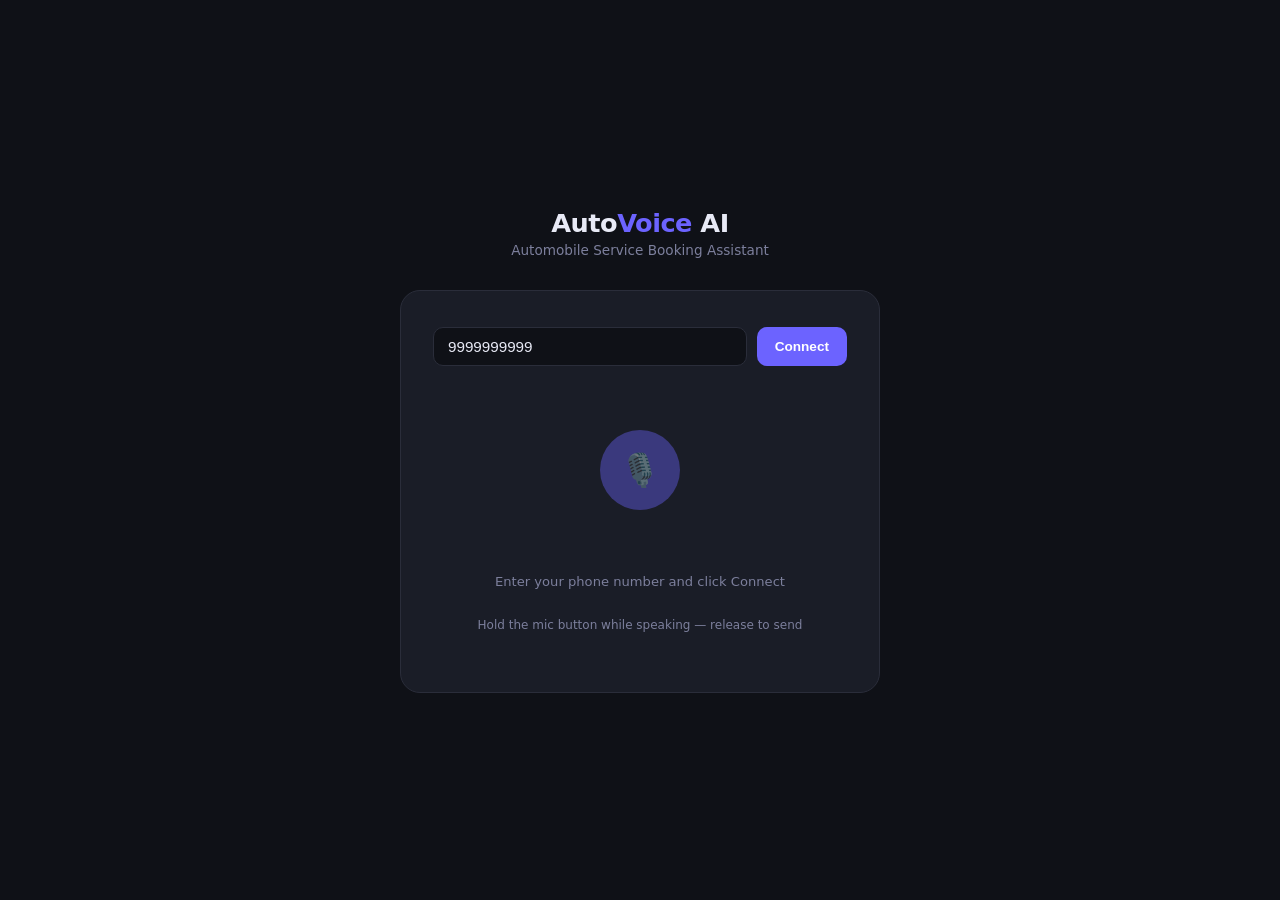
==== static/index.html @ a2e18105 "sample interface for testing" ====
<!DOCTYPE html>
<html lang="en">
<head>
  <meta charset="UTF-8" />
  <meta name="viewport" content="width=device-width, initial-scale=1.0" />
  <title>AutoVoice AI — Service Booking</title>
  <style>
    *, *::before, *::after { box-sizing: border-box; margin: 0; padding: 0; }

    :root {
      --bg: #0f1117;
      --card: #1a1d27;
      --border: #2a2d3a;
      --accent: #6c63ff;
      --accent2: #ff6b6b;
      --text: #e8eaf6;
      --muted: #7c7f9c;
      --green: #4caf82;
      --wave: #6c63ff;
    }

    body {
      font-family: 'Segoe UI', system-ui, sans-serif;
      background: var(--bg);
      color: var(--text);
      min-height: 100vh;
      display: flex;
      flex-direction: column;
      align-items: center;
      justify-content: center;
      padding: 20px;
    }

    h1 {
      font-size: 1.6rem;
      font-weight: 700;
      letter-spacing: -0.5px;
      margin-bottom: 4px;
    }
    h1 span { color: var(--accent); }

    .subtitle { color: var(--muted); font-size: 0.85rem; margin-bottom: 32px; }

    .card {
      background: var(--card);
      border: 1px solid var(--border);
      border-radius: 20px;
      padding: 36px 32px;
      width: 100%;
      max-width: 480px;
      display: flex;
      flex-direction: column;
      align-items: center;
      gap: 24px;
    }

    /* Phone input */
    .phone-row {
      display: flex;
      gap: 10px;
      width: 100%;
    }
    .phone-row input {
      flex: 1;
      background: var(--bg);
      border: 1px solid var(--border);
      border-radius: 10px;
      color: var(--text);
      font-size: 0.95rem;
      padding: 10px 14px;
      outline: none;
      transition: border-color .2s;
    }
    .phone-row input:focus { border-color: var(--accent); }
    .phone-row button {
      background: var(--accent);
      color: #fff;
      border: none;
      border-radius: 10px;
      padding: 10px 18px;
      font-size: 0.85rem;
      font-weight: 600;
      cursor: pointer;
      transition: opacity .2s;
    }
    .phone-row button:hover { opacity: 0.85; }

    /* Visualizer */
    .visualizer-wrap {
      position: relative;
      width: 160px;
      height: 160px;
    }
    canvas#viz {
      border-radius: 50%;
      display: block;
    }

    /* Big mic button */
    #mic-btn {
      width: 80px;
      height: 80px;
      border-radius: 50%;
      border: none;
      background: var(--accent);
      color: #fff;
      font-size: 2rem;
      cursor: pointer;
      position: absolute;
      top: 50%;
      left: 50%;
      transform: translate(-50%, -50%);
      display: flex;
      align-items: center;
      justify-content: center;
      box-shadow: 0 0 0 0 rgba(108,99,255,.4);
      transition: background .2s, box-shadow .2s;
      z-index: 2;
    }
    #mic-btn.recording {
      background: var(--accent2);
      animation: pulse 1.2s infinite;
    }
    #mic-btn.playing { background: var(--green); }
    #mic-btn:disabled { opacity: 0.4; cursor: default; animation: none; }

    @keyframes pulse {
      0%   { box-shadow: 0 0 0 0 rgba(255,107,107,.5); }
      70%  { box-shadow: 0 0 0 18px rgba(255,107,107,0); }
      100% { box-shadow: 0 0 0 0 rgba(255,107,107,0); }
    }

    /* Status */
    #status {
      font-size: 0.82rem;
      color: var(--muted);
      min-height: 20px;
      text-align: center;
    }
    #status.active { color: var(--accent); }
    #status.error  { color: var(--accent2); }

    /* Transcript / log */
    #log {
      width: 100%;
      max-height: 220px;
      overflow-y: auto;
      display: flex;
      flex-direction: column;
      gap: 8px;
      padding: 0 2px;
    }
    .msg {
      font-size: 0.85rem;
      line-height: 1.45;
      padding: 8px 12px;
      border-radius: 10px;
      max-width: 90%;
      word-break: break-word;
    }
    .msg.user {
      background: rgba(108,99,255,.18);
      border: 1px solid rgba(108,99,255,.3);
      align-self: flex-end;
    }
    .msg.agent {
      background: rgba(255,255,255,.05);
      border: 1px solid var(--border);
      align-self: flex-start;
    }
    .msg .label {
      font-size: 0.7rem;
      font-weight: 700;
      text-transform: uppercase;
      letter-spacing: .04em;
      color: var(--muted);
      margin-bottom: 2px;
    }

    /* Hold hint */
    .hint {
      font-size: 0.75rem;
      color: var(--muted);
      text-align: center;
    }

    /* Scrollbar */
    #log::-webkit-scrollbar { width: 4px; }
    #log::-webkit-scrollbar-thumb { background: var(--border); border-radius: 2px; }
  </style>
</head>
<body>
  <h1>Auto<span>Voice</span> AI</h1>
  <p class="subtitle">Automobile Service Booking Assistant</p>

  <div class="card">
    <div class="phone-row">
      <input id="phone-input" type="tel" placeholder="Your phone number" value="9999999999" />
      <button id="connect-btn">Connect</button>
    </div>

    <div class="visualizer-wrap">
      <canvas id="viz" width="160" height="160"></canvas>
      <button id="mic-btn" disabled title="Hold to speak">🎙️</button>
    </div>

    <div id="status">Enter your phone number and click Connect</div>
    <p class="hint">Hold the mic button while speaking — release to send</p>

    <div id="log"></div>
  </div>

<script>
// ────────────────────────────────────────────────────────────────────────────
// Config
// ────────────────────────────────────────────────────────────────────────────
const SAMPLE_RATE   = 24000;   // must match Deepgram output
const CHANNELS      = 1;
const BIT_DEPTH     = 16;      // signed 16-bit PCM little-endian
const END_OF_RESPONSE = new Uint8Array([0xFF, 0xFE]);

// ────────────────────────────────────────────────────────────────────────────
// DOM refs
// ────────────────────────────────────────────────────────────────────────────
const phoneInput  = document.getElementById('phone-input');
const connectBtn  = document.getElementById('connect-btn');
const micBtn      = document.getElementById('mic-btn');
const statusEl    = document.getElementById('status');
const logEl       = document.getElementById('log');
const vizCanvas   = document.getElementById('viz');
const ctx2d       = vizCanvas.getContext('2d');

// ────────────────────────────────────────────────────────────────────────────
// State
// ────────────────────────────────────────────────────────────────────────────
let ws             = null;
let mediaRecorder  = null;
let audioCtx       = null;
let analyser       = null;
let vizRaf         = null;
let pcmQueue       = [];       // ArrayBuffers of incoming PCM
let isPlaying      = false;
let nextPlayTime   = 0;
let streamDone     = false;
let chunksReceived = 0;

// ────────────────────────────────────────────────────────────────────────────
// Status helper
// ────────────────────────────────────────────────────────────────────────────
function setStatus(msg, cls = '') {
  statusEl.textContent = msg;
  statusEl.className   = cls;
}

function addMessage(role, text) {
  const wrap = document.createElement('div');
  wrap.className = `msg ${role}`;
  wrap.innerHTML = `<div class="label">${role === 'user' ? 'You' : 'Agent'}</div>${text}`;
  logEl.appendChild(wrap);
  logEl.scrollTop = logEl.scrollHeight;
}

// ────────────────────────────────────────────────────────────────────────────
// Visualizer (mic input)
// ────────────────────────────────────────────────────────────────────────────
function startViz(stream) {
  if (!audioCtx) audioCtx = new (window.AudioContext || window.webkitAudioContext)({ sampleRate: SAMPLE_RATE });
  analyser = audioCtx.createAnalyser();
  analyser.fftSize = 256;
  const src = audioCtx.createMediaStreamSource(stream);
  src.connect(analyser);
  drawViz();
}

function stopViz() {
  cancelAnimationFrame(vizRaf);
  ctx2d.clearRect(0, 0, 160, 160);
}

function drawViz() {
  vizRaf = requestAnimationFrame(drawViz);
  const data = new Uint8Array(analyser.frequencyBinCount);
  analyser.getByteFrequencyData(data);

  ctx2d.clearRect(0, 0, 160, 160);
  const cx = 80, cy = 80, r = 36;
  const barCount = 48;
  for (let i = 0; i < barCount; i++) {
    const val   = data[Math.floor(i * data.length / barCount)] / 255;
    const angle = (i / barCount) * Math.PI * 2 - Math.PI / 2;
    const inner = r;
    const outer = r + val * 28 + 4;
    const alpha = 0.4 + val * 0.6;
    ctx2d.strokeStyle = `rgba(108,99,255,${alpha})`;
    ctx2d.lineWidth   = 2.5;
    ctx2d.beginPath();
    ctx2d.moveTo(cx + Math.cos(angle) * inner, cy + Math.sin(angle) * inner);
    ctx2d.lineTo(cx + Math.cos(angle) * outer, cy + Math.sin(angle) * outer);
    ctx2d.stroke();
  }
}

// ────────────────────────────────────────────────────────────────────────────
// PCM playback queue
// ────────────────────────────────────────────────────────────────────────────
function ensureAudioCtx() {
  if (!audioCtx || audioCtx.state === 'closed') {
    audioCtx = new (window.AudioContext || window.webkitAudioContext)({ sampleRate: SAMPLE_RATE });
  }
  if (audioCtx.state === 'suspended') audioCtx.resume();
}

function enqueuePCM(arrayBuffer) {
  pcmQueue.push(arrayBuffer);
  if (!isPlaying) drainQueue();
}

function drainQueue() {
  if (pcmQueue.length === 0) {
    if (streamDone) {
      isPlaying = false;
      micBtn.classList.remove('playing');
      micBtn.disabled = false;
      setStatus('Ready — hold mic to speak', 'active');
    }
    return;
  }

  isPlaying = true;
  micBtn.classList.add('playing');
  micBtn.disabled = true;

  const raw = pcmQueue.shift();
  // raw PCM: signed 16-bit LE mono @ SAMPLE_RATE
  const samples = new Int16Array(raw);
  const floats  = new Float32Array(samples.length);
  for (let i = 0; i < samples.length; i++) floats[i] = samples[i] / 32768;

  const buf = audioCtx.createBuffer(1, floats.length, SAMPLE_RATE);
  buf.getChannelData(0).set(floats);

  const src = audioCtx.createBufferSource();
  src.buffer = buf;
  src.connect(audioCtx.destination);

  const startAt = Math.max(audioCtx.currentTime, nextPlayTime);
  src.start(startAt);
  nextPlayTime = startAt + buf.duration;

  src.onended = drainQueue;
}

function isEOR(data) {
  if (data.byteLength !== 2) return false;
  const v = new Uint8Array(data);
  return v[0] === 0xFF && v[1] === 0xFE;
}

// ────────────────────────────────────────────────────────────────────────────
// WebSocket
// ────────────────────────────────────────────────────────────────────────────
function connect(phone) {
  const proto = location.protocol === 'https:' ? 'wss' : 'ws';
  ws = new WebSocket(`${proto}://${location.host}/ws/${encodeURIComponent(phone)}`);
  ws.binaryType = 'arraybuffer';

  ws.onopen = () => {
    setStatus('Connected — hold mic to speak', 'active');
    micBtn.disabled = false;
    connectBtn.textContent = 'Disconnect';
    connectBtn.onclick = disconnect;
  };

  ws.onmessage = (ev) => {
    if (isEOR(ev.data)) {
      streamDone = true;
      drainQueue();   // flush remaining queue when stream is done
      return;
    }
    ensureAudioCtx();
    chunksReceived++;
    if (chunksReceived === 1) {
      nextPlayTime = 0;  // reset for fresh response
      micBtn.classList.add('playing');
    }
    enqueuePCM(ev.data);
  };

  ws.onerror = (e) => { setStatus('Connection error', 'error'); };
  ws.onclose = () => {
    setStatus('Disconnected');
    micBtn.disabled = true;
    connectBtn.textContent = 'Connect';
    connectBtn.onclick = () => handleConnect();
    ws = null;
  };
}

function disconnect() {
  if (mediaRecorder) { mediaRecorder.stop(); mediaRecorder = null; }
  if (micStream)     { micStream.getTracks().forEach(t => t.stop()); micStream = null; }
  stopViz();
  if (ws) ws.close();
}

// ────────────────────────────────────────────────────────────────────────────
// Mic stream — kept alive across utterances so getUserMedia only fires once,
// but a NEW MediaRecorder is created per utterance. This guarantees every
// recording starts with a fresh EBML/WebM container header (the first ~2 KB
// chunk from MediaRecorder) so Groq Whisper can always identify the codec.
// ────────────────────────────────────────────────────────────────────────────
let micStream = null;  // persistent MediaStream (opened on first hold)

async function ensureMicStream() {
  if (micStream && micStream.active) return micStream;
  micStream = await navigator.mediaDevices.getUserMedia({ audio: true, video: false });
  startViz(micStream);
  return micStream;
}

async function startRecording() {
  if (!ws || ws.readyState !== WebSocket.OPEN) return;

  try {
    const stream = await ensureMicStream();

    const mimeType = MediaRecorder.isTypeSupported('audio/webm;codecs=opus')
      ? 'audio/webm;codecs=opus'
      : 'audio/webm';

    // Fresh MediaRecorder every utterance → always emits EBML header in chunk 0
    mediaRecorder = new MediaRecorder(stream, { mimeType, bitsPerSecond: 64000 });
    mediaRecorder.ondataavailable = (ev) => {
      if (ev.data.size > 0 && ws && ws.readyState === WebSocket.OPEN) {
        ws.send(ev.data);
      }
    };
    mediaRecorder.start(100);  // 100ms chunks for low latency

    micBtn.classList.add('recording');
    setStatus('Recording… release to send', 'active');
  } catch (e) {
    setStatus('Mic access denied', 'error');
    console.error(e);
  }
}

function stopRecording() {
  if (!mediaRecorder) return;

  // Stop the recorder but keep micStream alive for the next utterance
  mediaRecorder.stop();
  mediaRecorder = null;
  micBtn.classList.remove('recording');

  // Send end-of-utterance signal
  if (ws && ws.readyState === WebSocket.OPEN) {
    ws.send(new Uint8Array([0x00]).buffer);
    setStatus('Processing…', 'active');
    micBtn.disabled = true;

    // Reset playback state for new response
    streamDone = false;
    chunksReceived = 0;
    isPlaying = false;
    pcmQueue = [];
  }
}

// ────────────────────────────────────────────────────────────────────────────
// Event wiring
// ────────────────────────────────────────────────────────────────────────────
function handleConnect() {
  const phone = phoneInput.value.trim();
  if (!phone) { setStatus('Please enter a phone number', 'error'); return; }
  connect(phone);
}

connectBtn.onclick = handleConnect;
phoneInput.addEventListener('keydown', (e) => { if (e.key === 'Enter') handleConnect(); });

// Hold-to-talk
micBtn.addEventListener('mousedown',  startRecording);
micBtn.addEventListener('mouseup',    stopRecording);
micBtn.addEventListener('mouseleave', stopRecording);
micBtn.addEventListener('touchstart', (e) => { e.preventDefault(); startRecording(); });
micBtn.addEventListener('touchend',   (e) => { e.preventDefault(); stopRecording();  });
</script>
</body>
</html>
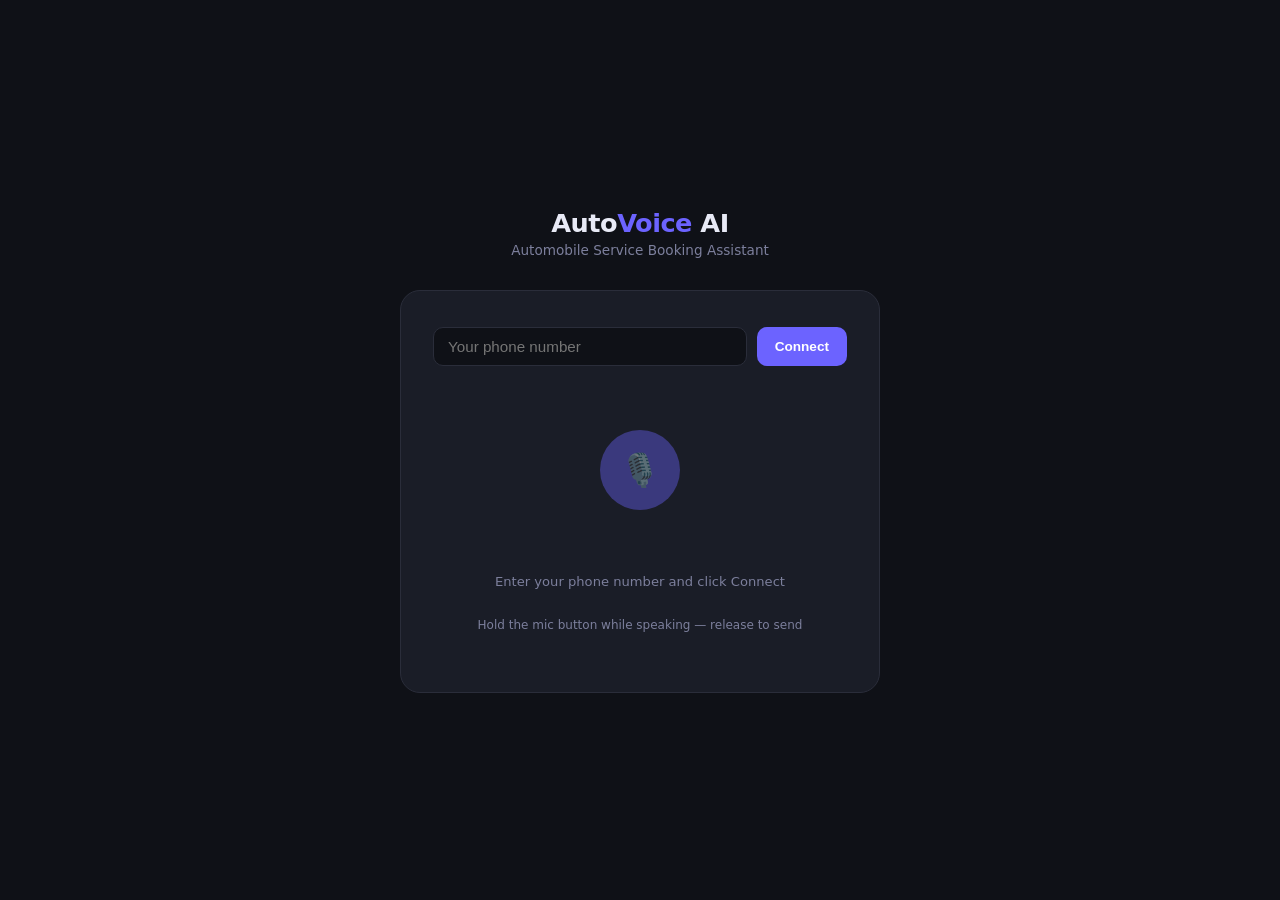
==== commit f0710e5c: "updated interface" ====
--- a/static/index.html
+++ b/static/index.html
@@ -4,6 +4,7 @@
   <meta charset="UTF-8" />
   <meta name="viewport" content="width=device-width, initial-scale=1.0" />
   <title>AutoVoice AI — Service Booking</title>
+  <link rel="icon" href="/favicon.ico" type="image/x-icon" />
   <style>
     *, *::before, *::after { box-sizing: border-box; margin: 0; padding: 0; }
 
@@ -195,7 +196,7 @@
 
   <div class="card">
     <div class="phone-row">
-      <input id="phone-input" type="tel" placeholder="Your phone number" value="9999999999" />
+      <input id="phone-input" type="tel" placeholder="Your phone number" autocomplete="tel" />
       <button id="connect-btn">Connect</button>
     </div>
 
@@ -211,17 +212,14 @@
   </div>
 
 <script>
-// ────────────────────────────────────────────────────────────────────────────
+
 // Config
-// ────────────────────────────────────────────────────────────────────────────
 const SAMPLE_RATE   = 24000;   // must match Deepgram output
 const CHANNELS      = 1;
 const BIT_DEPTH     = 16;      // signed 16-bit PCM little-endian
 const END_OF_RESPONSE = new Uint8Array([0xFF, 0xFE]);
 
-// ────────────────────────────────────────────────────────────────────────────
 // DOM refs
-// ────────────────────────────────────────────────────────────────────────────
 const phoneInput  = document.getElementById('phone-input');
 const connectBtn  = document.getElementById('connect-btn');
 const micBtn      = document.getElementById('mic-btn');
@@ -230,9 +228,7 @@
 const vizCanvas   = document.getElementById('viz');
 const ctx2d       = vizCanvas.getContext('2d');
 
-// ────────────────────────────────────────────────────────────────────────────
 // State
-// ────────────────────────────────────────────────────────────────────────────
 let ws             = null;
 let mediaRecorder  = null;
 let audioCtx       = null;
@@ -244,9 +240,7 @@
 let streamDone     = false;
 let chunksReceived = 0;
 
-// ────────────────────────────────────────────────────────────────────────────
 // Status helper
-// ────────────────────────────────────────────────────────────────────────────
 function setStatus(msg, cls = '') {
   statusEl.textContent = msg;
   statusEl.className   = cls;
@@ -260,9 +254,7 @@
   logEl.scrollTop = logEl.scrollHeight;
 }
 
-// ────────────────────────────────────────────────────────────────────────────
 // Visualizer (mic input)
-// ────────────────────────────────────────────────────────────────────────────
 function startViz(stream) {
   if (!audioCtx) audioCtx = new (window.AudioContext || window.webkitAudioContext)({ sampleRate: SAMPLE_RATE });
   analyser = audioCtx.createAnalyser();
@@ -300,9 +292,7 @@
   }
 }
 
-// ────────────────────────────────────────────────────────────────────────────
 // PCM playback queue
-// ────────────────────────────────────────────────────────────────────────────
 function ensureAudioCtx() {
   if (!audioCtx || audioCtx.state === 'closed') {
     audioCtx = new (window.AudioContext || window.webkitAudioContext)({ sampleRate: SAMPLE_RATE });
@@ -356,12 +346,27 @@
   return v[0] === 0xFF && v[1] === 0xFE;
 }
 
-// ────────────────────────────────────────────────────────────────────────────
 // WebSocket
-// ────────────────────────────────────────────────────────────────────────────
-function connect(phone) {
+async function connect(phone) {
+  // Step 1: obtain a short-lived HMAC token from the server
+  let token;
+  try {
+    const res = await fetch(`/auth/token?phone=${encodeURIComponent(phone)}`);
+    if (!res.ok) {
+      const err = await res.json().catch(() => ({}));
+      setStatus(err.detail || 'Invalid phone number', 'error');
+      return;
+    }
+    const data = await res.json();
+    token = data.token;
+  } catch (e) {
+    setStatus('Could not reach server', 'error');
+    return;
+  }
+
+  // Step 2: open the WebSocket with the token in the query string
   const proto = location.protocol === 'https:' ? 'wss' : 'ws';
-  ws = new WebSocket(`${proto}://${location.host}/ws/${encodeURIComponent(phone)}`);
+  ws = new WebSocket(`${proto}://${location.host}/ws/${encodeURIComponent(phone)}?token=${encodeURIComponent(token)}`);
   ws.binaryType = 'arraybuffer';
 
   ws.onopen = () => {
@@ -374,21 +379,27 @@
   ws.onmessage = (ev) => {
     if (isEOR(ev.data)) {
       streamDone = true;
-      drainQueue();   // flush remaining queue when stream is done
+      drainQueue();
       return;
     }
     ensureAudioCtx();
     chunksReceived++;
     if (chunksReceived === 1) {
-      nextPlayTime = 0;  // reset for fresh response
+      nextPlayTime = 0;
       micBtn.classList.add('playing');
     }
     enqueuePCM(ev.data);
   };
 
   ws.onerror = (e) => { setStatus('Connection error', 'error'); };
-  ws.onclose = () => {
-    setStatus('Disconnected');
+  ws.onclose = (ev) => {
+    if (ev.code === 4001) {
+      setStatus('Auth failed — please reconnect', 'error');
+    } else if (ev.code === 4000) {
+      setStatus('Invalid phone number', 'error');
+    } else {
+      setStatus('Disconnected');
+    }
     micBtn.disabled = true;
     connectBtn.textContent = 'Connect';
     connectBtn.onclick = () => handleConnect();
@@ -403,12 +414,10 @@
   if (ws) ws.close();
 }
 
-// ────────────────────────────────────────────────────────────────────────────
 // Mic stream — kept alive across utterances so getUserMedia only fires once,
 // but a NEW MediaRecorder is created per utterance. This guarantees every
 // recording starts with a fresh EBML/WebM container header (the first ~2 KB
 // chunk from MediaRecorder) so Groq Whisper can always identify the codec.
-// ────────────────────────────────────────────────────────────────────────────
 let micStream = null;  // persistent MediaStream (opened on first hold)
 
 async function ensureMicStream() {
@@ -467,13 +476,13 @@
   }
 }
 
-// ────────────────────────────────────────────────────────────────────────────
 // Event wiring
-// ────────────────────────────────────────────────────────────────────────────
 function handleConnect() {
   const phone = phoneInput.value.trim();
   if (!phone) { setStatus('Please enter a phone number', 'error'); return; }
-  connect(phone);
+  // Basic client-side phone check (7-15 digits, optional leading +)
+  if (!/^\+?\d{7,15}$/.test(phone)) { setStatus('Enter a valid phone number', 'error'); return; }
+  connect(phone);  // async — errors handled inside
 }
 
 connectBtn.onclick = handleConnect;
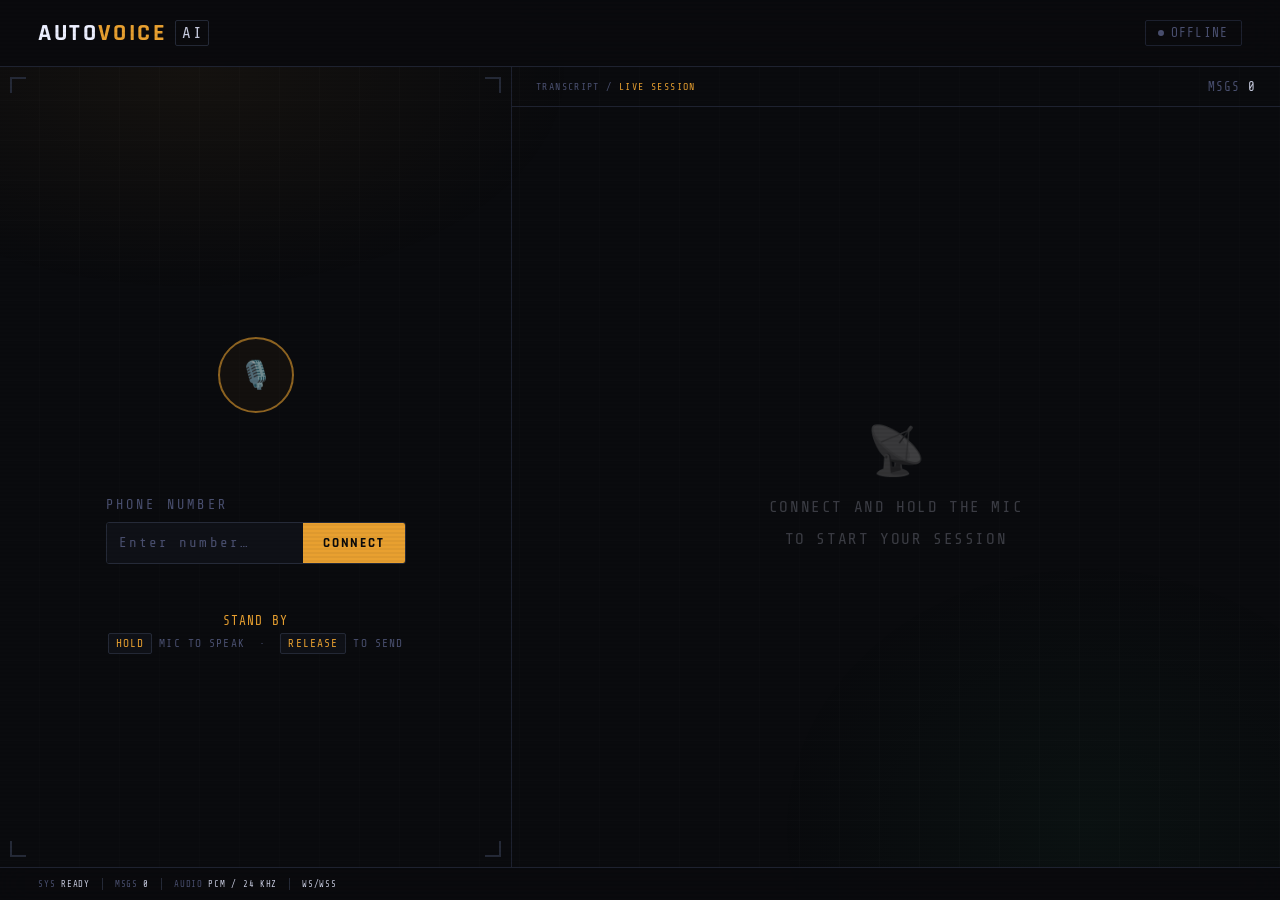
==== commit 6a749808: "updated frontend Co-authored-by: Copilot <copilot@github.com>" ====
--- a/static/index.html
+++ b/static/index.html
@@ -2,407 +2,930 @@
 <html lang="en">
 <head>
   <meta charset="UTF-8" />
-  <meta name="viewport" content="width=device-width, initial-scale=1.0" />
+  <meta name="viewport" content="width=device-width, initial-scale=1.0, viewport-fit=cover" />
   <title>AutoVoice AI — Service Booking</title>
-  <link rel="icon" href="/favicon.ico" type="image/x-icon" />
+  <link rel="icon" href="/favicon.ico?v=20260428" type="image/x-icon" />
+  <link rel="preconnect" href="https://fonts.googleapis.com" />
+  <link rel="preconnect" href="https://fonts.gstatic.com" crossorigin />
+  <link href="https://fonts.googleapis.com/css2?family=Rajdhani:wght@400;500;600;700&family=Share+Tech+Mono&family=Exo+2:wght@300;400;500;600&display=swap" rel="stylesheet" />
+
   <style>
     *, *::before, *::after { box-sizing: border-box; margin: 0; padding: 0; }
 
     :root {
-      --bg: #0f1117;
-      --card: #1a1d27;
-      --border: #2a2d3a;
-      --accent: #6c63ff;
-      --accent2: #ff6b6b;
-      --text: #e8eaf6;
-      --muted: #7c7f9c;
-      --green: #4caf82;
-      --wave: #6c63ff;
-    }
+      --bg:         #0a0b0e;
+      --surface:    #0f1117;
+      --panel:      #13161d;
+      --border:     #1e2230;
+      --border2:    #252a38;
+      --amber:      #e8a030;
+      --amber-dim:  #9b6b1f;
+      --amber-glow: rgba(232,160,48,.15);
+      --red:        #e84040;
+      --red-glow:   rgba(232,64,64,.2);
+      --green:      #30c47a;
+      --green-glow: rgba(48,196,122,.15);
+      --text:       #c8cce0;
+      --text-dim:   #4a5070;
+      --text-bright:#edf0ff;
+      --mono:       'Share Tech Mono', monospace;
+      --head:       'Rajdhani', sans-serif;
+      --body:       'Exo 2', sans-serif;
+    }
+
+    html { height: 100%; }
 
     body {
-      font-family: 'Segoe UI', system-ui, sans-serif;
+      font-family: var(--body);
       background: var(--bg);
       color: var(--text);
-      min-height: 100vh;
+      height: 100dvh;
+      display: grid;
+      grid-template-rows: auto 1fr auto;
+      overflow: hidden;
+      position: relative;
+    }
+
+    /* Grid texture background */
+    body::before {
+      content: '';
+      position: fixed;
+      inset: 0;
+      background:
+        radial-gradient(ellipse 55% 45% at 15% 8%, rgba(232,160,48,.05) 0%, transparent 55%),
+        radial-gradient(ellipse 45% 55% at 85% 92%, rgba(48,196,122,.04) 0%, transparent 55%),
+        repeating-linear-gradient(0deg, transparent, transparent 39px, rgba(255,255,255,.013) 39px, rgba(255,255,255,.013) 40px),
+        repeating-linear-gradient(90deg, transparent, transparent 39px, rgba(255,255,255,.013) 39px, rgba(255,255,255,.013) 40px);
+      pointer-events: none;
+      z-index: 0;
+    }
+
+    /* Scanline overlay */
+    body::after {
+      content: '';
+      position: fixed;
+      inset: 0;
+      background: repeating-linear-gradient(0deg, transparent, transparent 2px, rgba(0,0,0,.04) 2px, rgba(0,0,0,.04) 4px);
+      pointer-events: none;
+      z-index: 999;
+    }
+
+    /* ── HEADER ── */
+    header {
+      position: relative;
+      z-index: 10;
+      display: flex;
+      align-items: center;
+      justify-content: space-between;
+      padding: clamp(10px,2vh,18px) clamp(16px,3vw,40px);
+      border-bottom: 1px solid var(--border);
+      background: rgba(10,11,14,.9);
+      backdrop-filter: blur(16px);
+      flex-shrink: 0;
+    }
+
+    .logo {
+      display: flex;
+      align-items: baseline;
+      gap: 0;
+      text-decoration: none;
+    }
+    .logo-word {
+      font-family: var(--head);
+      font-size: clamp(1.1rem,2.2vw,1.5rem);
+      font-weight: 700;
+      letter-spacing: 0.1em;
+      text-transform: uppercase;
+    }
+    .logo-word.w1 { color: var(--text-bright); }
+    .logo-word.w2 { color: var(--amber); }
+    .logo-badge {
+      font-family: var(--mono);
+      letter-spacing: 0.14em;
+      margin-left: 8px;
+      align-self: center;
+      border: 1px solid var(--border2);
+      padding: 3px 4px 3px 6px;
+      border-radius: 2px;
+    }
+
+    .status-pill {
+      display: flex;
+      align-items: center;
+      gap: 7px;
+      font-family: var(--mono);
+      font-size: clamp(0.8rem,0.9vw,0.7rem);
+      color: var(--text-dim);
+      border: 1px solid var(--border);
+      padding: 5px 12px;
+      border-radius: 2px;
+      letter-spacing: 0.1em;
+      text-transform: uppercase;
+      transition: all .35s;
+      white-space: nowrap;
+    }
+    .status-pill .dot {
+      width: 6px; height: 6px;
+      border-radius: 50%;
+      background: var(--text-dim);
+      transition: all .35s;
+      flex-shrink: 0;
+    }
+    .status-pill.active  { color: var(--amber); border-color: var(--amber-dim); }
+    .status-pill.active .dot { background: var(--amber); box-shadow: 0 0 7px var(--amber); animation: blink-dot 1.8s ease-in-out infinite; }
+    .status-pill.recording { color: var(--red); border-color: var(--red); }
+    .status-pill.recording .dot { background: var(--red); box-shadow: 0 0 9px var(--red); animation: blink-dot .7s ease-in-out infinite; }
+    .status-pill.playing { color: var(--green); border-color: var(--green); }
+    .status-pill.playing .dot { background: var(--green); box-shadow: 0 0 7px var(--green); }
+    .status-pill.error { color: var(--red); border-color: var(--red); }
+    @keyframes blink-dot { 0%,100%{opacity:1} 50%{opacity:.25} }
+
+    /* ── MAIN ── */
+    main {
+      position: relative;
+      z-index: 10;
+      display: grid;
+      grid-template-columns: minmax(260px, 2fr) 3fr;
+      min-height: 0;
+      overflow: hidden;
+    }
+
+    /* ── LEFT PANEL ── */
+    .panel-left {
       display: flex;
       flex-direction: column;
       align-items: center;
       justify-content: center;
-      padding: 20px;
-    }
-
-    h1 {
-      font-size: 1.6rem;
+      gap: clamp(16px,3vh,30px);
+      padding: clamp(16px,3vw,36px) clamp(14px,2.5vw,32px);
+      border-right: 1px solid var(--border);
+      position: relative;
+      overflow: hidden;
+    }
+
+    /* Corner brackets */
+    .brk { position: absolute; width: 16px; height: 16px; border-color: var(--border2); border-style: solid; }
+    .brk-tl { top: 10px; left: 10px; border-width: 2.5px 0 0 2.5px; }
+    .brk-tr { top: 10px; right: 10px; border-width: 2.5px 2.5px 0 0; }
+    .brk-bl { bottom: 10px; left: 10px; border-width: 0 0 2.5px 2.5px; }
+    .brk-br { bottom: 10px; right: 10px; border-width: 0 2.5px 2.5px 0; }
+
+    /* Viz + mic */
+    .viz-wrap {
+      position: relative;
+      flex-shrink: 0;
+    }
+    canvas#viz { display: block; }
+
+    #mic-btn {
+      position: absolute;
+      top: 50%; left: 50%;
+      transform: translate(-50%,-50%);
+      width: clamp(52px,7vw,76px);
+      height: clamp(52px,7vw,76px);
+      border-radius: 50%;
+      border: 2px solid var(--amber);
+      background: rgba(232,160,48,.07);
+      color: var(--amber);
+      font-size: clamp(1.2rem,2.2vw,1.7rem);
+      cursor: pointer;
+      display: flex; align-items: center; justify-content: center;
+      transition: all .22s ease;
+      z-index: 2;
+      -webkit-tap-highlight-color: transparent;
+      user-select: none;
+      outline: none;
+    }
+    #mic-btn:hover:not(:disabled) {
+      background: rgba(232,160,48,.14);
+      box-shadow: 0 0 28px rgba(232,160,48,.28), inset 0 0 14px rgba(232,160,48,.04);
+      transform: translate(-50%,-50%) scale(1.05);
+    }
+    #mic-btn:active:not(:disabled) { transform: translate(-50%,-50%) scale(.96); }
+    #mic-btn.recording {
+      border-color: var(--red); background: rgba(232,64,64,.1); color: var(--red);
+      box-shadow: 0 0 36px rgba(232,64,64,.38), inset 0 0 18px rgba(232,64,64,.07);
+      animation: rec-pulse 1s ease-in-out infinite;
+    }
+    #mic-btn.playing {
+      border-color: var(--green); background: rgba(48,196,122,.08); color: var(--green);
+      box-shadow: 0 0 26px rgba(48,196,122,.3);
+    }
+    #mic-btn:disabled { opacity: .6; cursor: not-allowed; animation: none; }
+    @keyframes rec-pulse {
+      0%,100% { box-shadow: 0 0 22px rgba(232,64,64,.3); }
+      50%      { box-shadow: 0 0 48px rgba(232,64,64,.6); }
+    }
+
+    /* Wave bars (AI speaking) */
+    .wave-bars {
+      display: none;
+      align-items: center;
+      justify-content: center;
+      gap: 3px;
+      height: 22px;
+      flex-shrink: 0;
+    }
+    .wave-bars.on { display: flex; }
+    .wave-bars span {
+      width: 3px; border-radius: 2px;
+      background: var(--green);
+      animation: wavebar 1s ease-in-out infinite;
+    }
+    .wave-bars span:nth-child(1){height:7px; animation-delay:0s}
+    .wave-bars span:nth-child(2){height:15px;animation-delay:.1s}
+    .wave-bars span:nth-child(3){height:21px;animation-delay:.2s}
+    .wave-bars span:nth-child(4){height:13px;animation-delay:.3s}
+    .wave-bars span:nth-child(5){height:19px;animation-delay:.15s}
+    .wave-bars span:nth-child(6){height:9px; animation-delay:.25s}
+    .wave-bars span:nth-child(7){height:17px;animation-delay:.05s}
+    @keyframes wavebar {
+      0%,100%{transform:scaleY(.35);opacity:.4}
+      50%    {transform:scaleY(1);opacity:1}
+    }
+
+    /* Connect form */
+    .connect-block {
+      width: 100%;
+      max-width: 320px;
+      display: flex;
+      flex-direction: column;
+      gap: 8px;
+    }
+
+    .field-label {
+      font-family: var(--mono);
+      font-size: 0.85rem;
+      color: var(--text-dim);
+      letter-spacing: 0.2rem;
+      text-transform: uppercase;
+      margin-bottom: 2px;
+    }
+
+    .input-row {
+      display: flex;
+      border: 1px solid var(--border2);
+      border-radius: 3px;
+      overflow: hidden;
+      transition: border-color .2s, box-shadow .2s;
+    }
+    .input-row:focus-within {
+      border-color: var(--amber-dim);
+      box-shadow: 0 0 0 1px rgba(232,160,48,.08), 0 0 16px rgba(232,160,48,.06);
+    }
+
+    #phone-input {
+      flex: 1;
+      background: var(--surface);
+      border: none;
+      color: var(--text-bright);
+      font-family: var(--mono);
+      font-size: clamp(0.78rem,1.2vw,0.88rem);
+      padding: clamp(9px,1.4vh,13px) 12px;
+      outline: none;
+      letter-spacing: 0.15em;
+      min-width: 0;
+    }
+    #phone-input::placeholder { color: var(--text-dim); }
+
+    #connect-btn {
+      background: var(--amber);
+      color: #090a0c;
+      border: none;
+      font-family: var(--head);
       font-weight: 700;
-      letter-spacing: -0.5px;
-      margin-bottom: 4px;
-    }
-    h1 span { color: var(--accent); }
-
-    .subtitle { color: var(--muted); font-size: 0.85rem; margin-bottom: 32px; }
-
-    .card {
-      background: var(--card);
-      border: 1px solid var(--border);
-      border-radius: 20px;
-      padding: 36px 32px;
-      width: 100%;
-      max-width: 480px;
+      font-size: clamp(0.7rem,1.1vw,0.8rem);
+      letter-spacing: 0.14em;
+      text-transform: uppercase;
+      padding: 0 clamp(12px,2vw,20px);
+      cursor: pointer;
+      transition: all .18s;
+      flex-shrink: 0;
+      white-space: nowrap;
+    }
+    #connect-btn:hover { background: #f0b040; }
+    #connect-btn:active { background: #c88c28; }
+    #connect-btn.disc {
+      background: transparent;
+      color: var(--red);
+      border-left: 1px solid var(--border);
+      letter-spacing: 0.12em;
+    }
+    #connect-btn.disc:hover { background: rgba(232,64,64,.08); }
+
+    .err-line {
+      font-family: var(--mono);
+      font-size: 0.62rem;
+      color: var(--red);
+      letter-spacing: 0.06em;
+      min-height: 16px;
+      padding-left: 2px;
+    }
+
+    .mic-hint {
+      font-family: var(--mono);
+      font-size: clamp(0.56rem,0.9vw,0.66rem);
+      color: var(--text-dim);
+      text-align: center;
+      letter-spacing: 0.1em;
+      text-transform: uppercase;
+      line-height: 1.8;
+    }
+    .mic-hint em {
+      display: block;
+      color: var(--amber);
+      font-style: normal;
+      font-size: clamp(0.8rem,1vw,0.72rem);
+      margin-bottom: 1px;
+    }
+
+    /* ── RIGHT PANEL ── */
+    .panel-right {
+      display: flex;
+      flex-direction: column;
+      overflow: hidden;
+      min-height: 0;
+    }
+
+    .panel-hdr {
+      flex-shrink: 0;
+      display: flex;
+      align-items: center;
+      justify-content: space-between;
+      padding: clamp(9px,1.4vh,14px) clamp(14px,2vw,24px);
+      border-bottom: 1px solid var(--border);
+    }
+    .panel-hdr-title {
+      font-family: var(--mono);
+      font-size: 0.62rem;
+      color: var(--text-dim);
+      letter-spacing: 0.14em;
+      text-transform: uppercase;
+    }
+    .panel-hdr-title em { color: var(--amber); font-style: normal; }
+
+    .panel-hdr-right {
+      display: flex;
+      align-items: center;
+      gap: 14px;
+    }
+    .hdr-stat {
+      font-family: var(--mono);
+      font-size: 0.78rem;
+      color: var(--text-dim);
+      letter-spacing: 0.08em;
+      text-transform: uppercase;
+    }
+    .hdr-stat strong { color: var(--text); font-weight: 400; }
+
+    /* Log */
+    #log {
+      flex: 1;
+      overflow-y: auto;
+      padding: clamp(14px,2.2vh,22px) clamp(14px,2vw,26px);
+      display: flex;
+      flex-direction: column;
+      gap: clamp(10px,1.8vh,16px);
+      scroll-behavior: smooth;
+      min-height: 0;
+    }
+    #log::-webkit-scrollbar { width: 3px; }
+    #log::-webkit-scrollbar-track { background: transparent; }
+    #log::-webkit-scrollbar-thumb { background: var(--border2); border-radius: 2px; }
+
+    /* Empty state */
+    .empty-state {
+      flex: 1;
       display: flex;
       flex-direction: column;
       align-items: center;
-      gap: 24px;
-    }
-
-    /* Phone input */
-    .phone-row {
-      display: flex;
-      gap: 10px;
-      width: 100%;
-    }
-    .phone-row input {
+      justify-content: center;
+      gap: 12px;
+      opacity: .38;
+      pointer-events: none;
+    }
+    .empty-icon {
+      font-size: clamp(2rem,4vw,3rem);
+      filter: grayscale(1) brightness(.6);
+    }
+    .empty-text {
+      font-family: var(--mono);
+      letter-spacing: 0.1em;
+      text-transform: uppercase;
+      text-align: center;
+      line-height: 2;
+      filter: brightness(.7);
+    }
+
+    /* Messages */
+    .msg {
+      display: flex;
+      flex-direction: column;
+      max-width: min(86%, 480px);
+      animation: msg-slide .22s ease-out;
+    }
+    @keyframes msg-slide {
+      from { opacity: 0; transform: translateY(8px); }
+      to   { opacity: 1; transform: translateY(0); }
+    }
+    .msg.user  { align-self: flex-end; }
+    .msg.agent { align-self: flex-start; }
+
+    .msg-meta {
+      display: flex;
+      align-items: center;
+      gap: 7px;
+      margin-bottom: 5px;
+      padding: 0 3px;
+    }
+    .msg.user  .msg-meta { flex-direction: row-reverse; }
+    .msg-role {
+      font-family: var(--mono);
+      font-size: 0.56rem;
+      font-weight: 600;
+      letter-spacing: 0.14em;
+      text-transform: uppercase;
+    }
+    .msg.user  .msg-role { color: var(--amber); }
+    .msg.agent .msg-role { color: var(--green); }
+    .msg-ts {
+      font-family: var(--mono);
+      font-size: 0.52rem;
+      color: var(--text-dim);
+      letter-spacing: 0.05em;
+    }
+
+    .msg-bubble {
+      padding: clamp(9px,1.6vh,13px) clamp(12px,2vw,18px);
+      font-size: clamp(0.8rem,1.25vw,0.9rem);
+      line-height: 1.6;
+      word-break: break-word;
+      border-radius: 3px;
+      position: relative;
+    }
+    .msg.user .msg-bubble {
+      background: rgba(232,160,48,.065);
+      border: 1px solid rgba(232,160,48,.18);
+      border-bottom-right-radius: 0;
+      color: var(--text);
+    }
+    .msg.agent .msg-bubble {
+      background: rgba(255,255,255,.025);
+      border: 1px solid var(--border2);
+      border-bottom-left-radius: 0;
+      color: var(--text);
+    }
+
+    /* Typing dots */
+    .msg.pending .msg-bubble { padding: clamp(11px,1.8vh,15px) 18px; }
+    .dots { display: flex; align-items: center; gap: 5px; }
+    .dots span {
+      width: 5px; height: 5px; border-radius: 50%;
+      background: var(--text-dim);
+      animation: dot-jump 1.3s infinite ease-in-out;
+    }
+    .dots span:nth-child(2) { animation-delay: .18s; }
+    .dots span:nth-child(3) { animation-delay: .36s; }
+    @keyframes dot-jump {
+      0%,60%,100%{transform:translateY(0);opacity:.35}
+      30%        {transform:translateY(-6px);opacity:1}
+    }
+
+    /* ── FOOTER ── */
+    footer {
+      position: relative;
+      z-index: 10;
+      display: flex;
+      align-items: center;
+      gap: 12px;
+      padding: clamp(6px,1.1vh,10px) clamp(16px,3vw,40px);
+      border-top: 1px solid var(--border);
+      background: rgba(10,11,14,.9);
+      backdrop-filter: blur(16px);
+      flex-shrink: 0;
+    }
+    .f-stat {
+      font-family: var(--mono);
+      font-size: 0.56rem;
+      color: var(--text-dim);
+      letter-spacing: 0.08em;
+      text-transform: uppercase;
+      white-space: nowrap;
+    }
+    .f-stat strong { color: var(--text); font-weight: 400; }
+    .f-divider {
+      width: 1px; height: 12px;
+      background: var(--border2);
+      flex-shrink: 0;
+    }
+    .mic-hint {
       flex: 1;
-      background: var(--bg);
-      border: 1px solid var(--border);
-      border-radius: 10px;
-      color: var(--text);
-      font-size: 0.95rem;
-      padding: 10px 14px;
-      outline: none;
-      transition: border-color .2s;
-    }
-    .phone-row input:focus { border-color: var(--accent); }
-    .phone-row button {
-      background: var(--accent);
-      color: #fff;
-      border: none;
-      border-radius: 10px;
-      padding: 10px 18px;
-      font-size: 0.85rem;
-      font-weight: 600;
-      cursor: pointer;
-      transition: opacity .2s;
-    }
-    .phone-row button:hover { opacity: 0.85; }
-
-    /* Visualizer */
-    .visualizer-wrap {
-      position: relative;
-      width: 160px;
-      height: 160px;
-    }
-    canvas#viz {
-      border-radius: 50%;
-      display: block;
-    }
-
-    /* Big mic button */
-    #mic-btn {
-      width: 80px;
-      height: 80px;
-      border-radius: 50%;
-      border: none;
-      background: var(--accent);
-      color: #fff;
-      font-size: 2rem;
-      cursor: pointer;
-      position: absolute;
-      top: 50%;
-      left: 50%;
-      transform: translate(-50%, -50%);
-      display: flex;
-      align-items: center;
-      justify-content: center;
-      box-shadow: 0 0 0 0 rgba(108,99,255,.4);
-      transition: background .2s, box-shadow .2s;
-      z-index: 2;
-    }
-    #mic-btn.recording {
-      background: var(--accent2);
-      animation: pulse 1.2s infinite;
-    }
-    #mic-btn.playing { background: var(--green); }
-    #mic-btn:disabled { opacity: 0.4; cursor: default; animation: none; }
-
-    @keyframes pulse {
-      0%   { box-shadow: 0 0 0 0 rgba(255,107,107,.5); }
-      70%  { box-shadow: 0 0 0 18px rgba(255,107,107,0); }
-      100% { box-shadow: 0 0 0 0 rgba(255,107,107,0); }
-    }
-
-    /* Status */
-    #status {
-      font-size: 0.82rem;
-      color: var(--muted);
-      min-height: 20px;
+      font-family: var(--mono);
+      font-size: 0.70rem;
+      color: var(--text-dim);
+      letter-spacing: 0.1em;
       text-align: center;
     }
-    #status.active { color: var(--accent); }
-    #status.error  { color: var(--accent2); }
-
-    /* Transcript / log */
-    #log {
-      width: 100%;
-      max-height: 220px;
-      overflow-y: auto;
-      display: flex;
-      flex-direction: column;
-      gap: 8px;
-      padding: 0 2px;
-    }
-    .msg {
-      font-size: 0.85rem;
-      line-height: 1.45;
-      padding: 8px 12px;
-      border-radius: 10px;
-      max-width: 90%;
-      word-break: break-word;
-    }
-    .msg.user {
-      background: rgba(108,99,255,.18);
-      border: 1px solid rgba(108,99,255,.3);
-      align-self: flex-end;
-    }
-    .msg.agent {
-      background: rgba(255,255,255,.05);
-      border: 1px solid var(--border);
-      align-self: flex-start;
-    }
-    .msg .label {
-      font-size: 0.7rem;
-      font-weight: 700;
-      text-transform: uppercase;
-      letter-spacing: .04em;
-      color: var(--muted);
-      margin-bottom: 2px;
-    }
-
-    /* Hold hint */
-    .hint {
-      font-size: 0.75rem;
-      color: var(--muted);
-      text-align: center;
-    }
-
-    /* Scrollbar */
-    #log::-webkit-scrollbar { width: 4px; }
-    #log::-webkit-scrollbar-thumb { background: var(--border); border-radius: 2px; }
+    .mic-hint kbd {
+      background: var(--surface);
+      border: 1px solid var(--border2);
+      border-radius: 2px;
+      padding: 3px 7px;
+      font-family: var(--mono);
+      font-size: 0.70rem;
+      color: var(--amber);
+      letter-spacing: 0.1em;
+    }
+
+    /* ── MOBILE (≤ 680px) ── */
+    @media (max-width: 680px) {
+      main {
+        grid-template-columns: 1fr;
+        grid-template-rows: auto 1fr;
+      }
+
+      .panel-left {
+        flex-direction: row;
+        justify-content: flex-start;
+        align-items: center;
+        border-right: none;
+        border-bottom: 1px solid var(--border);
+        padding: 12px 14px;
+        gap: 14px;
+        flex-shrink: 0;
+      }
+
+      .brk { display: none; }
+      .mic-hint { display: none; }
+      .wave-bars { display: none !important; }
+
+      .connect-block { flex: 1; max-width: none; gap: 6px; }
+      .field-label { display: none; }
+
+      .panel-right { flex: 1; min-height: 0; }
+
+      footer {
+        padding: 7px 14px;
+      }
+    }
+
+    @media (max-width: 360px) {
+      .logo-badge { display: none; }
+    }
   </style>
 </head>
 <body>
-  <h1>Auto<span>Voice</span> AI</h1>
-  <p class="subtitle">Automobile Service Booking Assistant</p>
-
-  <div class="card">
-    <div class="phone-row">
-      <input id="phone-input" type="tel" placeholder="Your phone number" autocomplete="tel" />
-      <button id="connect-btn">Connect</button>
+
+  <!-- HEADER -->
+  <header>
+    <div class="logo">
+      <span class="logo-word w1">Auto</span><span class="logo-word w2">Voice</span>
+      <span class="logo-badge">AI</span>
     </div>
-
-    <div class="visualizer-wrap">
-      <canvas id="viz" width="160" height="160"></canvas>
-      <button id="mic-btn" disabled title="Hold to speak">🎙️</button>
+    <div class="status-pill" id="status-pill">
+      <div class="dot"></div>
+      <span id="status-text">OFFLINE</span>
     </div>
-
-    <div id="status">Enter your phone number and click Connect</div>
-    <p class="hint">Hold the mic button while speaking — release to send</p>
-
-    <div id="log"></div>
-  </div>
+  </header>
+
+  <!-- MAIN -->
+  <main>
+
+    <!-- LEFT: Controls -->
+    <div class="panel-left">
+      <div class="brk brk-tl"></div>
+      <div class="brk brk-tr"></div>
+      <div class="brk brk-bl"></div>
+      <div class="brk brk-br"></div>
+
+      <!-- Visualizer -->
+      <div class="viz-wrap" id="viz-wrap">
+        <canvas id="viz"></canvas>
+        <button id="mic-btn" disabled title="Hold to speak">🎙️</button>
+      </div>
+
+      <!-- Right side of left panel -->
+      <div style="display:flex;flex-direction:column;align-items:center;gap:clamp(12px,2.5vh,24px);width:100%;max-width:300px;">
+
+        <div class="wave-bars" id="wave-bars">
+          <span></span><span></span><span></span><span></span>
+          <span></span><span></span><span></span>
+        </div>
+
+        <div class="connect-block">
+          <div class="field-label">Phone Number</div>
+          <div class="input-row">
+            <input id="phone-input" type="tel" placeholder="Enter number…" autocomplete="tel" inputmode="tel" />
+            <button id="connect-btn">CONNECT</button>
+          </div>
+          <div class="err-line" id="err-line"></div>
+        </div>
+
+        <div class="mic-hint">
+          <em id="mic-state">STAND BY</em>
+          <kbd>HOLD</kbd> mic to speak &nbsp;·&nbsp; <kbd>RELEASE</kbd> to send
+        </div>
+
+      </div>
+    </div>
+
+    <!-- RIGHT: Transcript -->
+    <div class="panel-right">
+      <div class="panel-hdr">
+        <span class="panel-hdr-title">TRANSCRIPT / <em>LIVE SESSION</em></span>
+        <div class="panel-hdr-right">
+          <span class="hdr-stat">MSGS <strong id="h-msgs">0</strong></span>
+        </div>
+      </div>
+      <div id="log">
+        <div class="empty-state" id="log-empty">
+          <div class="empty-icon">📡</div>
+          <div class="empty-text">
+            Connect and hold the mic<br/>to start your session
+          </div>
+        </div>
+      </div>
+    </div>
+
+  </main>
+
+  <!-- FOOTER -->
+  <footer>
+    <span class="f-stat">SYS <strong id="f-sys">READY</strong></span>
+    <div class="f-divider"></div>
+    <span class="f-stat">MSGS <strong id="f-msgs">0</strong></span>
+    <div class="f-divider"></div>
+    <span class="f-stat">AUDIO <strong>PCM / 24 KHz</strong></span>
+    <div class="f-divider"></div>
+    <span class="f-stat"><strong>WS/WSS</strong></span>
+  </footer>
 
 <script>
-
-// Config
-const SAMPLE_RATE   = 24000;   // must match Deepgram output
-const CHANNELS      = 1;
-const BIT_DEPTH     = 16;      // signed 16-bit PCM little-endian
+// ── CONFIG ──────────────────────────────────────────────────────────────────
+const SAMPLE_RATE     = 24000;
 const END_OF_RESPONSE = new Uint8Array([0xFF, 0xFE]);
 
-// DOM refs
-const phoneInput  = document.getElementById('phone-input');
-const connectBtn  = document.getElementById('connect-btn');
-const micBtn      = document.getElementById('mic-btn');
-const statusEl    = document.getElementById('status');
-const logEl       = document.getElementById('log');
-const vizCanvas   = document.getElementById('viz');
-const ctx2d       = vizCanvas.getContext('2d');
-
-// State
-let ws             = null;
-let mediaRecorder  = null;
-let audioCtx       = null;
-let analyser       = null;
-let vizRaf         = null;
-let pcmQueue       = [];       // ArrayBuffers of incoming PCM
-let isPlaying      = false;
-let nextPlayTime   = 0;
-let streamDone     = false;
-let chunksReceived = 0;
-
-// Status helper
+// ── DOM ──────────────────────────────────────────────────────────────────────
+const phoneInput = document.getElementById('phone-input');
+const connectBtn = document.getElementById('connect-btn');
+const micBtn     = document.getElementById('mic-btn');
+const logEl      = document.getElementById('log');
+const logEmpty   = document.getElementById('log-empty');
+const vizCanvas  = document.getElementById('viz');
+const ctx2d      = vizCanvas.getContext('2d');
+const statusPill = document.getElementById('status-pill');
+const statusText = document.getElementById('status-text');
+const errLine    = document.getElementById('err-line');
+const waveBars   = document.getElementById('wave-bars');
+const micState   = document.getElementById('mic-state');
+const hMsgs      = document.getElementById('h-msgs');
+const hSess      = document.getElementById('h-sess');
+const fSys       = document.getElementById('f-sys');
+const fMsgs      = document.getElementById('f-msgs');
+
+// ── STATE ────────────────────────────────────────────────────────────────────
+let ws            = null;
+let mediaRecorder = null;
+let micStream     = null;
+let audioCtx      = null;
+let analyser      = null;
+let vizRaf        = null;
+let pcmQueue      = [];
+let isPlaying     = false;
+let nextPlayTime  = 0;
+let streamDone    = false;
+let chunksReceived= 0;
+let msgCount      = 0;
+let sessTimer     = null;
+let sessStart     = null;
+
+// ── CANVAS SIZING ─────────────────────────────────────────────────────────────
+function sizeCanvas() {
+  const mobile = window.innerWidth <= 680;
+  const sz = mobile
+    ? Math.min(72, window.innerWidth * 0.18)
+    : Math.min(190, window.innerWidth * 0.17, window.innerHeight * 0.3);
+  vizCanvas.width = vizCanvas.height = Math.round(sz);
+}
+sizeCanvas();
+window.addEventListener('resize', () => { sizeCanvas(); });
+
+// ── STATUS ────────────────────────────────────────────────────────────────────
 function setStatus(msg, cls = '') {
-  statusEl.textContent = msg;
-  statusEl.className   = cls;
-}
-
-function addMessage(role, text) {
-  const wrap = document.createElement('div');
-  wrap.className = `msg ${role}`;
-  wrap.innerHTML = `<div class="label">${role === 'user' ? 'You' : 'Agent'}</div>${text}`;
-  logEl.appendChild(wrap);
+  statusText.textContent = msg;
+  statusPill.className   = 'status-pill' + (cls ? ' ' + cls : '');
+  fSys.textContent       = msg;
+  const labels = { recording:'RECORDING', active:'CONNECTED', playing:'SPEAKING', error:'ERROR', '':'STAND BY' };
+  if (micState) micState.textContent = labels[cls] ?? 'STAND BY';
+}
+
+function showError(msg) {
+  errLine.textContent = msg;
+  setTimeout(() => { errLine.textContent = ''; }, 4500);
+}
+
+// ── TIMER ─────────────────────────────────────────────────────────────────────
+function startTimer() {
+  sessStart = Date.now();
+  sessTimer = setInterval(() => {
+    const s = Math.floor((Date.now() - sessStart) / 1000);
+    hSess.textContent = `${String(Math.floor(s/60)).padStart(2,'0')}:${String(s%60).padStart(2,'0')}`;
+  }, 1000);
+}
+function stopTimer() { clearInterval(sessTimer); hSess.textContent = '--:--'; }
+
+// ── MESSAGES ──────────────────────────────────────────────────────────────────
+function ts() {
+  return new Date().toLocaleTimeString('en-US',{hour12:false,hour:'2-digit',minute:'2-digit',second:'2-digit'});
+}
+function esc(s) {
+  return s.replace(/&/g,'&amp;').replace(/</g,'&lt;').replace(/>/g,'&gt;');
+}
+
+let _typingEl = null;
+
+function addMsg(role, text) {
+  if (role === 'agent') hideTyping();
+  if (logEmpty?.parentNode) logEmpty.remove();
+
+  msgCount++;
+  hMsgs.textContent = msgCount;
+  fMsgs.textContent = msgCount;
+
+  const el = document.createElement('div');
+  el.className = `msg ${role}`;
+  el.innerHTML = `
+    <div class="msg-meta">
+      <span class="msg-role">${role === 'user' ? '▶ YOU' : '◀ AGENT'}</span>
+      <span class="msg-ts">${ts()}</span>
+    </div>
+    <div class="msg-bubble">${esc(text)}</div>`;
+  logEl.appendChild(el);
   logEl.scrollTop = logEl.scrollHeight;
 }
 
-// Visualizer (mic input)
+function showTyping() {
+  if (_typingEl) return;
+  if (logEmpty?.parentNode) logEmpty.remove();
+  _typingEl = document.createElement('div');
+  _typingEl.className = 'msg agent pending';
+  _typingEl.innerHTML = `
+    <div class="msg-meta">
+      <span class="msg-role">◀ AGENT</span>
+      <span class="msg-ts">${ts()}</span>
+    </div>
+    <div class="msg-bubble"><div class="dots"><span></span><span></span><span></span></div></div>`;
+  logEl.appendChild(_typingEl);
+  logEl.scrollTop = logEl.scrollHeight;
+}
+function hideTyping() { if (_typingEl) { _typingEl.remove(); _typingEl = null; } }
+
+// ── VISUALIZER ────────────────────────────────────────────────────────────────
 function startViz(stream) {
   if (!audioCtx) audioCtx = new (window.AudioContext || window.webkitAudioContext)({ sampleRate: SAMPLE_RATE });
   analyser = audioCtx.createAnalyser();
   analyser.fftSize = 256;
-  const src = audioCtx.createMediaStreamSource(stream);
-  src.connect(analyser);
+  audioCtx.createMediaStreamSource(stream).connect(analyser);
   drawViz();
 }
-
 function stopViz() {
   cancelAnimationFrame(vizRaf);
-  ctx2d.clearRect(0, 0, 160, 160);
+  const s = vizCanvas.width;
+  ctx2d.clearRect(0, 0, s, s);
 }
 
 function drawViz() {
   vizRaf = requestAnimationFrame(drawViz);
-  const data = new Uint8Array(analyser.frequencyBinCount);
+  const s   = vizCanvas.width;
+  const cx  = s / 2, cy = s / 2;
+  const r   = s * 0.225;
+  const data= new Uint8Array(analyser.frequencyBinCount);
   analyser.getByteFrequencyData(data);
-
-  ctx2d.clearRect(0, 0, 160, 160);
-  const cx = 80, cy = 80, r = 36;
-  const barCount = 48;
-  for (let i = 0; i < barCount; i++) {
-    const val   = data[Math.floor(i * data.length / barCount)] / 255;
-    const angle = (i / barCount) * Math.PI * 2 - Math.PI / 2;
+  ctx2d.clearRect(0, 0, s, s);
+
+  const isRec  = micBtn.classList.contains('recording');
+  const isPlay = micBtn.classList.contains('playing');
+  const N = 54;
+
+  for (let i = 0; i < N; i++) {
+    const val   = data[Math.floor(i * data.length / N)] / 255;
+    const angle = (i / N) * Math.PI * 2 - Math.PI / 2;
     const inner = r;
-    const outer = r + val * 28 + 4;
-    const alpha = 0.4 + val * 0.6;
-    ctx2d.strokeStyle = `rgba(108,99,255,${alpha})`;
-    ctx2d.lineWidth   = 2.5;
+    const outer = r + val * (s * 0.175) + (s * 0.024);
+    const alpha = 0.28 + val * 0.72;
+    ctx2d.strokeStyle = isRec
+      ? `rgba(232,64,64,${alpha})`
+      : isPlay
+        ? `rgba(48,196,122,${alpha})`
+        : `rgba(232,160,48,${alpha})`;
+    ctx2d.lineWidth = s * 0.015;
     ctx2d.beginPath();
     ctx2d.moveTo(cx + Math.cos(angle) * inner, cy + Math.sin(angle) * inner);
     ctx2d.lineTo(cx + Math.cos(angle) * outer, cy + Math.sin(angle) * outer);
     ctx2d.stroke();
   }
-}
-
-// PCM playback queue
+
+  // Inner ring
+  ctx2d.beginPath();
+  ctx2d.arc(cx, cy, r - 1.5, 0, Math.PI * 2);
+  ctx2d.strokeStyle = isRec ? 'rgba(232,64,64,.18)' : isPlay ? 'rgba(48,196,122,.15)' : 'rgba(232,160,48,.1)';
+  ctx2d.lineWidth = 1;
+  ctx2d.stroke();
+}
+
+// ── PCM PLAYBACK ──────────────────────────────────────────────────────────────
 function ensureAudioCtx() {
-  if (!audioCtx || audioCtx.state === 'closed') {
+  if (!audioCtx || audioCtx.state === 'closed')
     audioCtx = new (window.AudioContext || window.webkitAudioContext)({ sampleRate: SAMPLE_RATE });
-  }
   if (audioCtx.state === 'suspended') audioCtx.resume();
 }
 
-function enqueuePCM(arrayBuffer) {
-  pcmQueue.push(arrayBuffer);
-  if (!isPlaying) drainQueue();
-}
+function enqueuePCM(buf) { pcmQueue.push(buf); if (!isPlaying) drainQueue(); }
 
 function drainQueue() {
-  if (pcmQueue.length === 0) {
+  if (!pcmQueue.length) {
     if (streamDone) {
       isPlaying = false;
       micBtn.classList.remove('playing');
       micBtn.disabled = false;
-      setStatus('Ready — hold mic to speak', 'active');
+      waveBars.classList.remove('on');
+      setStatus('READY', 'active');
     }
     return;
   }
-
   isPlaying = true;
   micBtn.classList.add('playing');
   micBtn.disabled = true;
-
-  const raw = pcmQueue.shift();
-  // raw PCM: signed 16-bit LE mono @ SAMPLE_RATE
+  waveBars.classList.add('on');
+
+  const raw     = pcmQueue.shift();
   const samples = new Int16Array(raw);
   const floats  = new Float32Array(samples.length);
   for (let i = 0; i < samples.length; i++) floats[i] = samples[i] / 32768;
-
   const buf = audioCtx.createBuffer(1, floats.length, SAMPLE_RATE);
   buf.getChannelData(0).set(floats);
-
   const src = audioCtx.createBufferSource();
   src.buffer = buf;
   src.connect(audioCtx.destination);
-
-  const startAt = Math.max(audioCtx.currentTime, nextPlayTime);
-  src.start(startAt);
-  nextPlayTime = startAt + buf.duration;
-
-  src.onended = drainQueue;
-}
-
-function isEOR(data) {
-  if (data.byteLength !== 2) return false;
-  const v = new Uint8Array(data);
+  const at = Math.max(audioCtx.currentTime, nextPlayTime);
+  src.start(at);
+  nextPlayTime  = at + buf.duration;
+  src.onended   = drainQueue;
+}
+
+function isEOR(d) {
+  if (d.byteLength !== 2) return false;
+  const v = new Uint8Array(d);
   return v[0] === 0xFF && v[1] === 0xFE;
 }
 
-// WebSocket
+// ── WEBSOCKET ─────────────────────────────────────────────────────────────────
 async function connect(phone) {
-  // Step 1: obtain a short-lived HMAC token from the server
+  setStatus('CONNECTING…');
   let token;
   try {
-    const res = await fetch(`/auth/token?phone=${encodeURIComponent(phone)}`);
-    if (!res.ok) {
-      const err = await res.json().catch(() => ({}));
-      setStatus(err.detail || 'Invalid phone number', 'error');
-      return;
-    }
-    const data = await res.json();
-    token = data.token;
-  } catch (e) {
-    setStatus('Could not reach server', 'error');
-    return;
-  }
-
-  // Step 2: open the WebSocket with the token in the query string
+    const r = await fetch(`/auth/token?phone=${encodeURIComponent(phone)}`);
+    if (!r.ok) { const e = await r.json().catch(()=>({})); showError(e.detail||'Invalid phone'); setStatus('OFFLINE'); return; }
+    token = (await r.json()).token;
+  } catch { showError('Cannot reach server'); setStatus('OFFLINE'); return; }
+
   const proto = location.protocol === 'https:' ? 'wss' : 'ws';
   ws = new WebSocket(`${proto}://${location.host}/ws/${encodeURIComponent(phone)}?token=${encodeURIComponent(token)}`);
   ws.binaryType = 'arraybuffer';
 
   ws.onopen = () => {
-    setStatus('Connected — hold mic to speak', 'active');
+    setStatus('READY', 'active');
     micBtn.disabled = false;
-    connectBtn.textContent = 'Disconnect';
+    connectBtn.textContent = 'END';
+    connectBtn.classList.add('disc');
     connectBtn.onclick = disconnect;
+    startTimer();
   };
 
   ws.onmessage = (ev) => {
-    if (isEOR(ev.data)) {
-      streamDone = true;
-      drainQueue();
+    if (typeof ev.data === 'string') {
+      if      (ev.data.startsWith('user:'))  addMsg('user',  ev.data.slice(5));
+      else if (ev.data.startsWith('agent:')) addMsg('agent', ev.data.slice(6));
       return;
     }
+    if (isEOR(ev.data)) { hideTyping(); streamDone = true; drainQueue(); return; }
     ensureAudioCtx();
     chunksReceived++;
-    if (chunksReceived === 1) {
-      nextPlayTime = 0;
-      micBtn.classList.add('playing');
-    }
+    if (chunksReceived === 1) { nextPlayTime = 0; micBtn.classList.add('playing'); }
     enqueuePCM(ev.data);
   };
 
-  ws.onerror = (e) => { setStatus('Connection error', 'error'); };
+  ws.onerror = () => showError('Connection error');
   ws.onclose = (ev) => {
-    if (ev.code === 4001) {
-      setStatus('Auth failed — please reconnect', 'error');
-    } else if (ev.code === 4000) {
-      setStatus('Invalid phone number', 'error');
-    } else {
-      setStatus('Disconnected');
-    }
+    if (ev.code === 4001) showError('Auth failed — reconnect');
+    else if (ev.code === 4000) showError('Invalid phone number');
+    setStatus('OFFLINE');
     micBtn.disabled = true;
-    connectBtn.textContent = 'Connect';
+    waveBars.classList.remove('on');
+    connectBtn.textContent = 'CONNECT';
+    connectBtn.classList.remove('disc');
     connectBtn.onclick = () => handleConnect();
+    stopTimer();
     ws = null;
   };
 }
@@ -414,14 +937,9 @@
   if (ws) ws.close();
 }
 
-// Mic stream — kept alive across utterances so getUserMedia only fires once,
-// but a NEW MediaRecorder is created per utterance. This guarantees every
-// recording starts with a fresh EBML/WebM container header (the first ~2 KB
-// chunk from MediaRecorder) so Groq Whisper can always identify the codec.
-let micStream = null;  // persistent MediaStream (opened on first hold)
-
-async function ensureMicStream() {
-  if (micStream && micStream.active) return micStream;
+// ── MIC ───────────────────────────────────────────────────────────────────────
+async function ensureMic() {
+  if (micStream?.active) return micStream;
   micStream = await navigator.mediaDevices.getUserMedia({ audio: true, video: false });
   startViz(micStream);
   return micStream;
@@ -429,71 +947,48 @@
 
 async function startRecording() {
   if (!ws || ws.readyState !== WebSocket.OPEN) return;
-
   try {
-    const stream = await ensureMicStream();
-
-    const mimeType = MediaRecorder.isTypeSupported('audio/webm;codecs=opus')
-      ? 'audio/webm;codecs=opus'
-      : 'audio/webm';
-
-    // Fresh MediaRecorder every utterance → always emits EBML header in chunk 0
-    mediaRecorder = new MediaRecorder(stream, { mimeType, bitsPerSecond: 64000 });
+    const stream   = await ensureMic();
+    const mimeType = MediaRecorder.isTypeSupported('audio/webm;codecs=opus') ? 'audio/webm;codecs=opus' : 'audio/webm';
+    mediaRecorder  = new MediaRecorder(stream, { mimeType, bitsPerSecond: 64000 });
     mediaRecorder.ondataavailable = (ev) => {
-      if (ev.data.size > 0 && ws && ws.readyState === WebSocket.OPEN) {
-        ws.send(ev.data);
-      }
+      if (ev.data.size > 0 && ws?.readyState === WebSocket.OPEN) ws.send(ev.data);
     };
-    mediaRecorder.start(100);  // 100ms chunks for low latency
-
+    mediaRecorder.start(100);
     micBtn.classList.add('recording');
-    setStatus('Recording… release to send', 'active');
-  } catch (e) {
-    setStatus('Mic access denied', 'error');
-    console.error(e);
-  }
+    setStatus('RECORDING', 'recording');
+  } catch { showError('Mic access denied'); }
 }
 
 function stopRecording() {
   if (!mediaRecorder) return;
-
-  // Stop the recorder but keep micStream alive for the next utterance
-  mediaRecorder.stop();
-  mediaRecorder = null;
+  mediaRecorder.stop(); mediaRecorder = null;
   micBtn.classList.remove('recording');
-
-  // Send end-of-utterance signal
-  if (ws && ws.readyState === WebSocket.OPEN) {
+  if (ws?.readyState === WebSocket.OPEN) {
     ws.send(new Uint8Array([0x00]).buffer);
-    setStatus('Processing…', 'active');
+    setStatus('PROCESSING…', 'active');
     micBtn.disabled = true;
-
-    // Reset playback state for new response
-    streamDone = false;
-    chunksReceived = 0;
-    isPlaying = false;
-    pcmQueue = [];
+    showTyping();
+    streamDone = false; chunksReceived = 0; isPlaying = false; pcmQueue = [];
   }
 }
 
-// Event wiring
+// ── WIRING ────────────────────────────────────────────────────────────────────
 function handleConnect() {
   const phone = phoneInput.value.trim();
-  if (!phone) { setStatus('Please enter a phone number', 'error'); return; }
-  // Basic client-side phone check (7-15 digits, optional leading +)
-  if (!/^\+?\d{7,15}$/.test(phone)) { setStatus('Enter a valid phone number', 'error'); return; }
-  connect(phone);  // async — errors handled inside
+  if (!phone)              { showError('Enter your phone number'); return; }
+  if (!/^\+?\d{7,15}$/.test(phone)) { showError('Enter a valid phone number'); return; }
+  connect(phone);
 }
 
 connectBtn.onclick = handleConnect;
-phoneInput.addEventListener('keydown', (e) => { if (e.key === 'Enter') handleConnect(); });
-
-// Hold-to-talk
+phoneInput.addEventListener('keydown', e => { if (e.key === 'Enter') handleConnect(); });
+
 micBtn.addEventListener('mousedown',  startRecording);
 micBtn.addEventListener('mouseup',    stopRecording);
 micBtn.addEventListener('mouseleave', stopRecording);
-micBtn.addEventListener('touchstart', (e) => { e.preventDefault(); startRecording(); });
-micBtn.addEventListener('touchend',   (e) => { e.preventDefault(); stopRecording();  });
+micBtn.addEventListener('touchstart', e => { e.preventDefault(); startRecording(); }, { passive: false });
+micBtn.addEventListener('touchend',   e => { e.preventDefault(); stopRecording(); },  { passive: false });
 </script>
 </body>
 </html>
